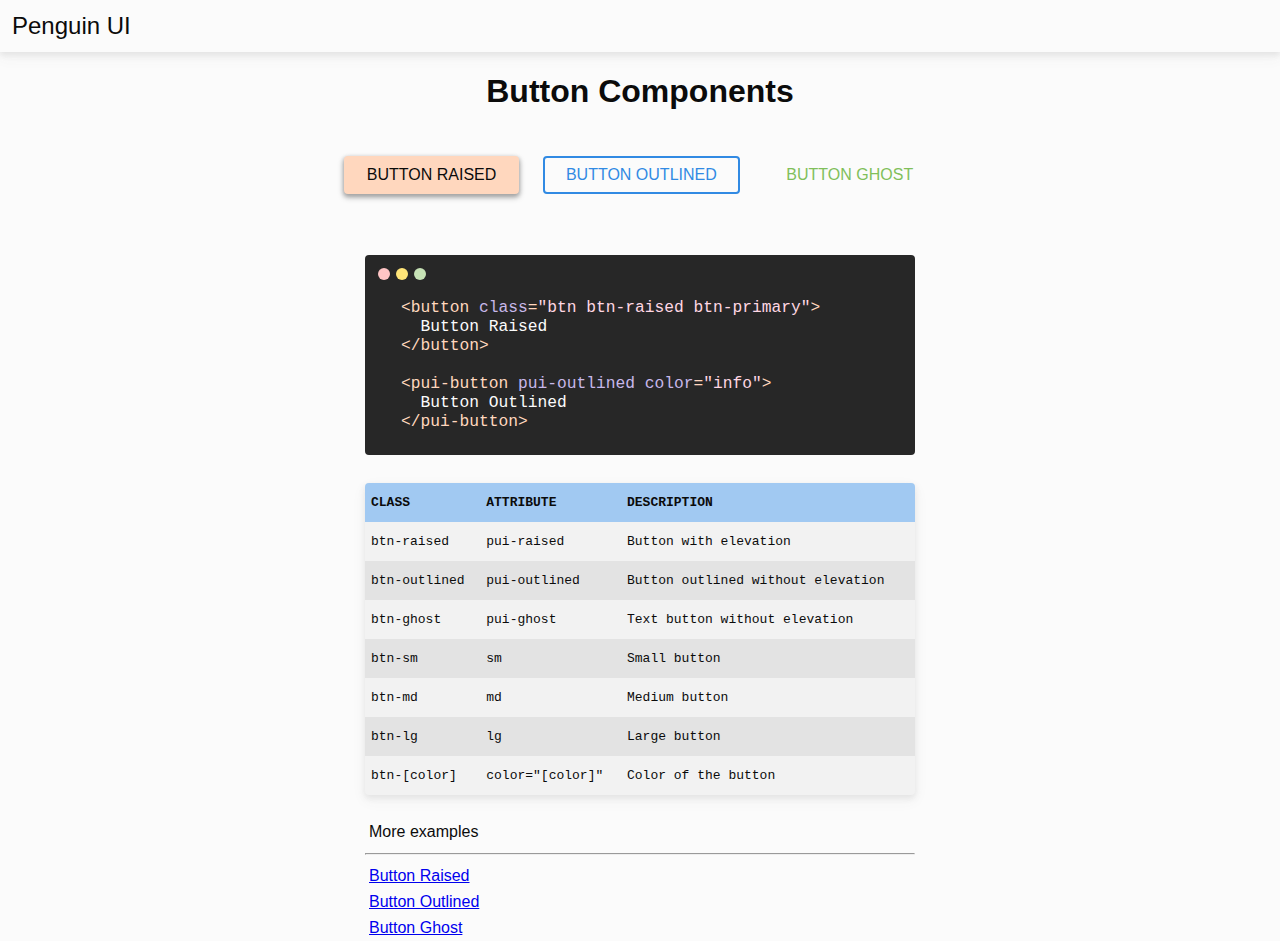
==== components/button/button.html @ 0d15b4ca "buttons fix, README updated" ====
<!DOCTYPE html>
<html lang="en">

<head>
	<meta charset="UTF-8">
	<meta name="viewport" content="width=device-width, initial-scale=1">
	<title>Buttons | Penguin UI</title>
	<link href="/css/main.css" rel="stylesheet">
	<script src="/js/main.js" type="module"></script>
</head>

<body class="preview">

	<pui-navbar></pui-navbar>

	<h1>Button Components</h1>

	<div class="elements">

		<button class="btn btn-raised btn-primary">
			Button Raised
		</button>

		<button class="btn btn-outlined btn-info">
			Button Outlined
		</button>

		<button class="btn btn-ghost btn-success">
			Button Ghost
		</button>

	</div>

<pre>
<code><div class="code-control-buttons"><div></div><div></div><div></div></div>
<span class="code-tag">&lt;button</span> <span class="code-class">class</span><span class="code-tag">=</span><span class="code-string">"btn btn-raised btn-primary"</span><span class="code-tag">&gt;</span>
  Button Raised
<span class="code-tag">&lt;/button&gt;</span>

<span class="code-tag">&lt;pui-button</span> <span class="code-class">pui-outlined color</span><span class="code-tag">=</span><span class="code-string">"info"</span><span class="code-tag">&gt;</span>
  Button Outlined
<span class="code-tag">&lt;/pui-button&gt;</span>
</code>
</pre>

<table>
	<thead>
		<tr>
			<td>Class</td>
			<td>Attribute</td>
			<td>Description</td>
		</tr>
	</thead>
	<tbody>
		<tr>
			<td>btn-raised</td>
			<td>pui-raised</td>
			<td>Button with elevation</td>
		</tr>
		<tr>
			<td>btn-outlined</td>
			<td>pui-outlined</td>
			<td>Button outlined without elevation</td>
		</tr>
		<tr>
			<td>btn-ghost</td>
			<td>pui-ghost</td>
			<td>Text button without elevation</td>
		</tr>
		<tr>
			<td>btn-sm</td>
			<td>sm</td>
			<td>Small button</td>
		</tr>
		<tr>
			<td>btn-md</td>
			<td>md</td>
			<td>Medium button</td>
		</tr>
		<tr>
			<td>btn-lg</td>
			<td>lg</td>
			<td>Large button</td>
		</tr>
		<tr>
			<td>btn-[color]</td>
			<td>color="[color]"</td>
			<td>Color of the button</td>
		</tr>
	</tbody>
</table>

<ul>
	<li>More examples</li>
	<hr>
	<li>
		<a href="/components/button/raised/button-raised.html">Button Raised</a>
	</li>
	<li>
		<a href="/components/button/outlined/button-outlined.html">Button Outlined</a>
	</li>
	<li>
		<a href="/components/button/ghost/button-ghost.html">Button Ghost</a>
	</li>
</ul>

</body>

</html>
---- css/main.css ----
/* INFO: IMPORT COLORSCHEME */
@import url("/css/penguin-ui-light.css");
@import url("https://www.nerdfonts.com/assets/css/webfont.css");

/* INFO: IMPORT COMPONENTS */
/* INFO: BUTTONS */
@import url("/components/button/button.css");
@import url("/components/button/raised/button-raised.css");
@import url("/components/button/outlined/button-outlined.css");
@import url("/components/button/ghost/button-ghost.css");

* {
	box-sizing: border-box;
}
*::selection {
	background-color: var(--pen-primary);
	color: var(--pen-primary-content);
}

html,
body {
	width: 100%;
	height: 100%;
	margin: 0;
	padding: 0;
	font-family: Verdana, sans-serif;
}

body {
	background-color: var(--pen-base-100);
	color: var(--pen-base-content);
}

p {
	max-width: 720px;
}

.hero {
	width: 100%;
	padding: 36px;
	display: flex;
	flex-direction: column;
	align-items: center;
	justify-content: center;
}
.hero h1 {
	margin: 0;
	margin-bottom: 36px;
	font-size: 3em;
	font-weight: bold;
}

table {
	width: 100%;
	max-width: 550px;
	background-color: var(--pen-base-200);
	border-collapse: collapse;
	border-radius: 4px;
	color: var(--pen-base-content);
	font-family: monospace;
	overflow: hidden;
	box-shadow: 0 3px 6px var(--pen-base-300), 0 5px 15px var(--pen-base-200);
}
thead {
	background-color: var(--pen-info);
	color: var(--pen-info-content);
	font-weight: bold;
	text-transform: uppercase;
}
tr:nth-child(even) {
	background-color: var(--pen-base-300);
}
td {
	padding: 12px 6px;
}

.preview ul {
	width: 100%;
	max-width: 550px;
	margin-top: 24px;
	padding: 0;
	list-style: none;
}
.preview ul li {
	padding: 4px;
}

body.preview {
	display: flex;
	flex-direction: column;
	align-items: center;
	justify-content: flex-start;
}
body.preview .elements {
	display: flex;
	flex-wrap: wrap;
	align-content: flex-start;
	justify-content: center;
	padding: 12px;
}
body.preview .elements > * {
	margin: 12px;
}
pre {
	width: 100%;
	max-width: 550px;
	font-family: monospace;
}
pre code {
	position: relative;
	display: block;
	margin-top: 24px;
	padding: 24px 36px;
	background-color: var(--pen-neutral);
	border-radius: 4px;
	color: var(--pen-neutral-content);
	font-size: 1.25em;
}
.code-control-buttons {
	position: absolute;
	top: 0;
	left: 0;
	display: flex;
	padding: 10px;
}
.code-control-buttons div {
	width: 12px;
	height: 12px;
	margin: 3px;
	border-radius: 12px;
}
.code-control-buttons div:nth-child(1) { background-color: var(--pen-error); }
.code-control-buttons div:nth-child(2) { background-color: var(--pen-warning); }
.code-control-buttons div:nth-child(3) { background-color: var(--pen-success); }
.code-tag {
	color: var(--pen-primary);
}
.code-class {
	color: var(--pen-secondary);
}
.code-string {
	color: var(--pen-accent);
}

pui-navbar {
	z-index: 999;
	width: 100%;
	padding: 12px;
	display: flex;
	justify-content: space-between;
	align-items: center;
	background-color: var(--pen-base-100);
	box-shadow: 0 3px 6px var(--pen-base-300), 0 5px 15px var(--pen-base-200);
}
pui-navbar .branding a {
  font-size: 1.5em;
  text-decoration: none;
  color: var(--pen-primary-content);
}
pui-navbar nav {
	position: relative;
}
pui-navbar #menuIcon {
	font-size: 1.4em;
}
.dropdown {
  display: none;
	position: absolute;
	top: 110%;
	right: 0;
	min-width: 200px;
	background-color: var(--pen-base-100);
	border-radius: 4px;
	box-shadow: 0 2px 4px rgba(0, 0, 0, .12), 0 3px 6px rgba(0, 0, 0, .24);
	overflow: hidden;
}
.dropdown.open {
  display: block;
}
.dropdown ul {
	margin: 0;
	padding: 4px;
	list-style: none;
}
.dropdown li {
	margin: 0;
	padding: 0;
}
.dropdown li a {
	display: block;
	padding: 8px 12px;
	text-decoration: none;
	color: var(--pen-base-content);
	border-left: 4px solid transparent;
}
.dropdown li a:hover {
	background-color: var(--pen-base-200);
	border-left-color: var(--pen-secondary);
}
.dropdown a i {
	margin-right: 8px;
	font-size: 1.15em;
	color: var(--pen-secondary);
}
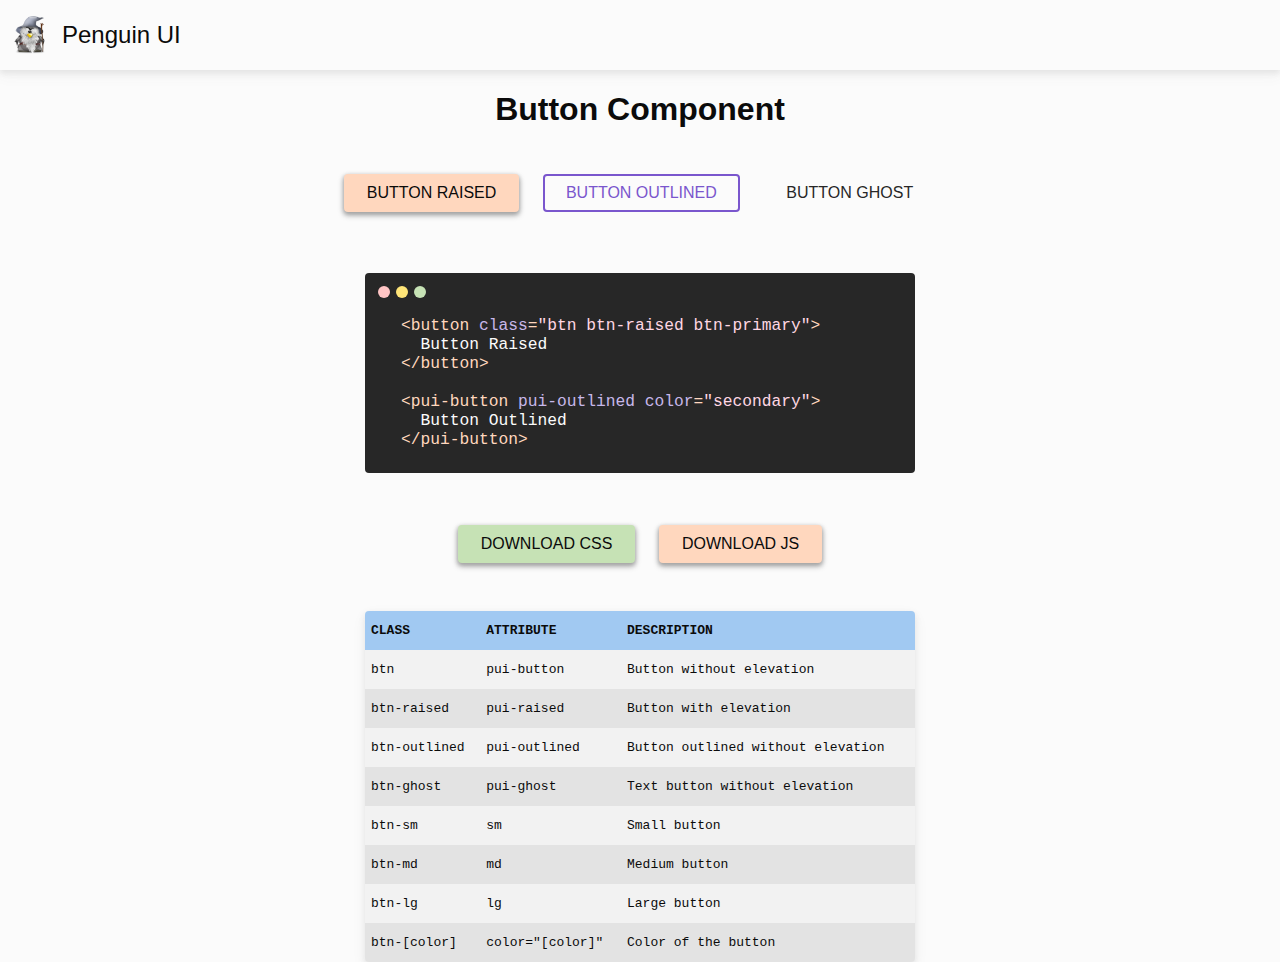
==== commit 2dc3a89f: "button fix, working on badges and carousel" ====
--- a/components/button/button.html
+++ b/components/button/button.html
@@ -13,21 +13,21 @@
 
 	<pui-navbar></pui-navbar>
 
-	<h1>Button Components</h1>
+	<h1>Button Component</h1>
 
 	<div class="elements">
 
-		<button class="btn btn-raised btn-primary">
-			Button Raised
-		</button>
+    <a href="./raised/button-raised.html" class="btn btn-raised btn-primary">
+      Button Raised
+    </a>
 
-		<button class="btn btn-outlined btn-info">
-			Button Outlined
-		</button>
+    <a href="./outlined/button-outlined.html" class="btn btn-outlined btn-secondary">
+      Button Outlined
+    </a>
 
-		<button class="btn btn-ghost btn-success">
-			Button Ghost
-		</button>
+    <a href="./ghost/button-ghost.html" class="btn btn-ghost btn-neutral">
+      Button Ghost
+    </a>
 
 	</div>
 
@@ -37,11 +37,21 @@
   Button Raised
 <span class="code-tag">&lt;/button&gt;</span>
 
-<span class="code-tag">&lt;pui-button</span> <span class="code-class">pui-outlined color</span><span class="code-tag">=</span><span class="code-string">"info"</span><span class="code-tag">&gt;</span>
+<span class="code-tag">&lt;pui-button</span> <span class="code-class">pui-outlined color</span><span class="code-tag">=</span><span class="code-string">"secondary"</span><span class="code-tag">&gt;</span>
   Button Outlined
 <span class="code-tag">&lt;/pui-button&gt;</span>
 </code>
 </pre>
+
+    <div class="elements">
+      <a href="./button.css" class="btn btn-raised btn-success" target="_blank" download>
+        Download CSS
+      </a>
+
+      <a href="./button.component.js" class="btn btn-raised btn-primary" target="_blank" download>
+        Download JS
+      </a>
+    </div>
 
 <table>
 	<thead>
@@ -52,6 +62,11 @@
 		</tr>
 	</thead>
 	<tbody>
+		<tr>
+			<td>btn</td>
+			<td>pui-button</td>
+			<td>Button without elevation</td>
+		</tr>
 		<tr>
 			<td>btn-raised</td>
 			<td>pui-raised</td>
@@ -90,8 +105,8 @@
 	</tbody>
 </table>
 
-<ul>
-	<li>More examples</li>
+<!-- FIX: <ul>
+	<li>Links</li>
 	<hr>
 	<li>
 		<a href="/components/button/raised/button-raised.html">Button Raised</a>
@@ -102,7 +117,7 @@
 	<li>
 		<a href="/components/button/ghost/button-ghost.html">Button Ghost</a>
 	</li>
-</ul>
+</ul> -->
 
 </body>
 
--- a/css/main.css
+++ b/css/main.css
@@ -3,11 +3,9 @@
 @import url("https://www.nerdfonts.com/assets/css/webfont.css");
 
 /* INFO: IMPORT COMPONENTS */
-/* INFO: BUTTONS */
+@import url("/components/badge/badge.css");
 @import url("/components/button/button.css");
-@import url("/components/button/raised/button-raised.css");
-@import url("/components/button/outlined/button-outlined.css");
-@import url("/components/button/ghost/button-ghost.css");
+@import url("/components/carousel/carousel.css");
 
 * {
 	box-sizing: border-box;
@@ -35,6 +33,11 @@
 	max-width: 720px;
 }
 
+i {
+  margin-right: 4px;
+  font-size: 1.15em;
+}
+
 .hero {
 	width: 100%;
 	padding: 36px;
@@ -53,6 +56,7 @@
 table {
 	width: 100%;
 	max-width: 550px;
+  margin-top: 24px;
 	background-color: var(--pen-base-200);
 	border-collapse: collapse;
 	border-radius: 4px;
@@ -151,6 +155,13 @@
 	align-items: center;
 	background-color: var(--pen-base-100);
 	box-shadow: 0 3px 6px var(--pen-base-300), 0 5px 15px var(--pen-base-200);
+}
+pui-navbar .branding a {
+	display: flex;
+	align-items: center;
+}
+pui-navbar .branding img {
+	margin-right: 12px;
 }
 pui-navbar .branding a {
   font-size: 1.5em;
